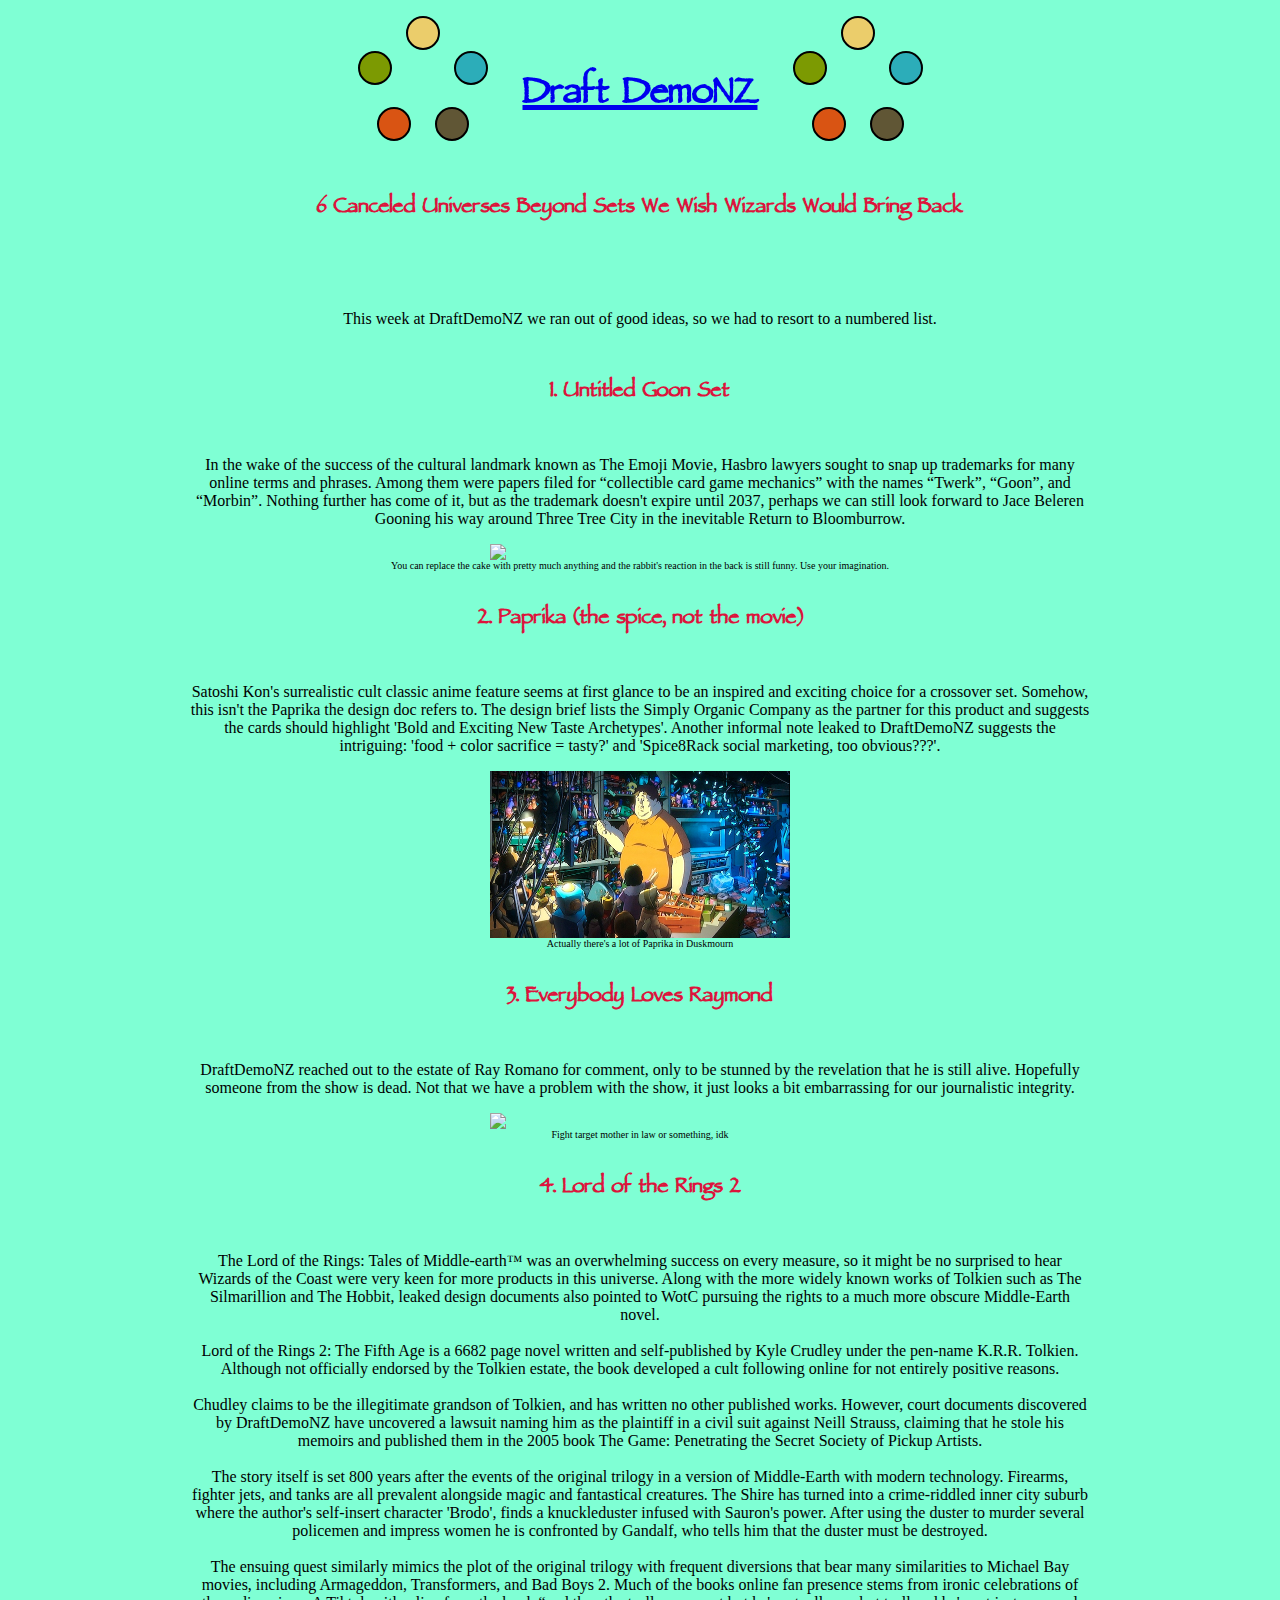
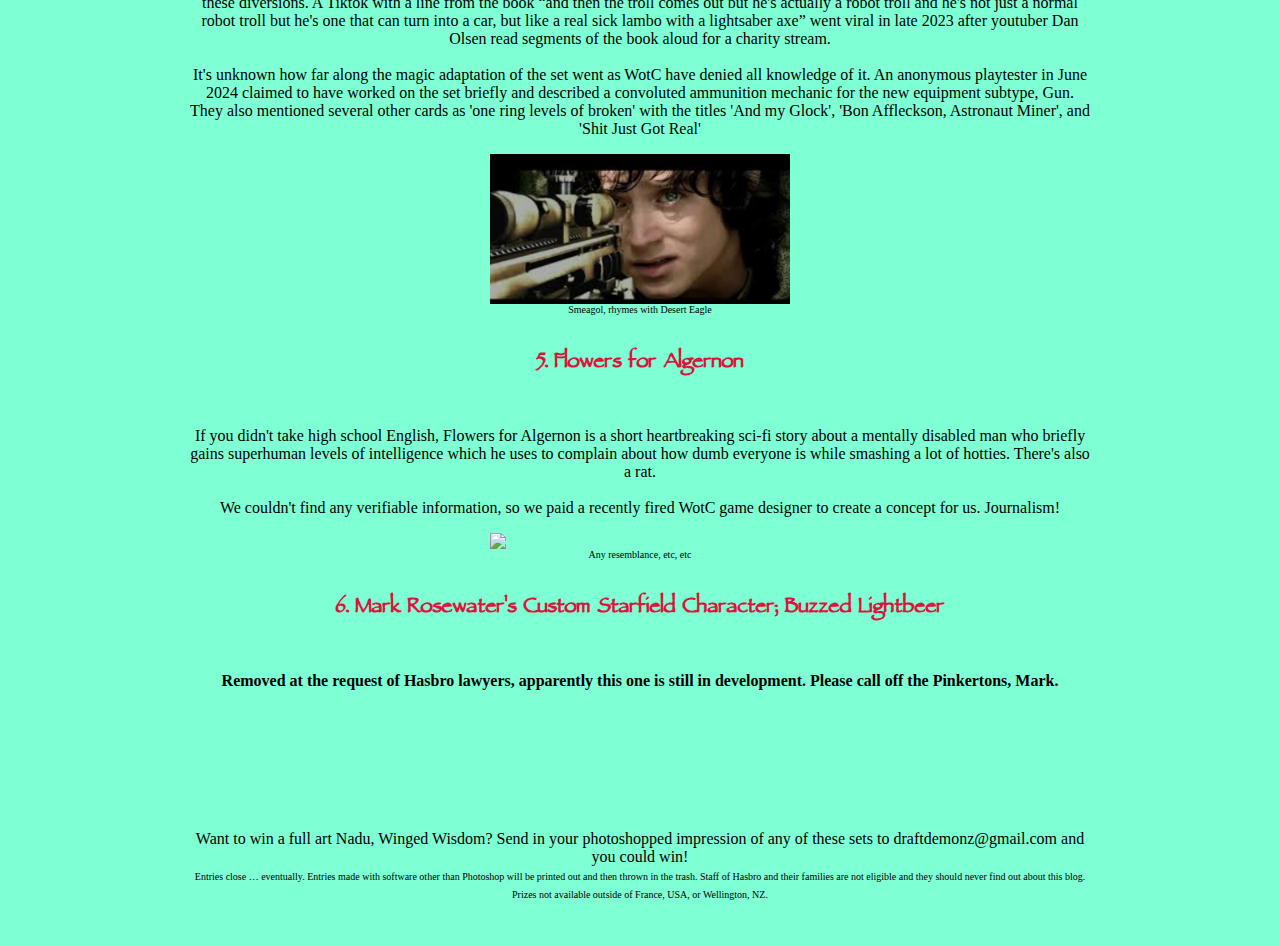
==== articles/cancelledUBs.html @ 1e6b8a66 "CancelledUBs article" ====
<!DOCTYPE html>
<html>
<head>
<link rel="stylesheet" href="../styles/styles.css">

</head>
<body>
    <div class="header">
        <div class="header-inner">
            <div class="manaWheel">
                <div class="white"></div>
                <div class="blue"></div>
                <div class="black"></div>
                <div class="red"></div>
                <div class="green"></div>
            </div>
            <h1><a href="/">Draft DemoNZ</a></h1>
            <div class="manaWheel">
                <div class="white"></div>
                <div class="blue"></div>
                <div class="black"></div>
                <div class="red"></div>
                <div class="green"></div>
            </div>
        </div>
<h3>6 Canceled Universes Beyond Sets We Wish Wizards Would Bring Back</h3>
</div>
<br />

<div class="outer">
    <div class="inner">

<p>This week at DraftDemoNZ we ran out of good ideas, so we had to resort to a numbered list.</p>

<h3>
    1. Untitled Goon Set
</h3>

<p>
    In the wake of the success of the cultural landmark known as The Emoji Movie, Hasbro lawyers sought to snap up trademarks for many online terms and phrases. Among them were papers filed for “collectible card game mechanics” with the names “Twerk”, “Goon”, and “Morbin”. Nothing further has come of it, but as the trademark doesn't expire until 2037, perhaps we can still look forward to Jace Beleren Gooning his way around Three Tree City in the inevitable Return to Bloomburrow.
</p>
<img class="card" src="../images/cards/CarrotCake.png" />
<span class="caption">You can replace the cake with pretty much anything and the rabbit's reaction in the back is still funny. Use your imagination.</span>

<h3>
    2. Paprika (the spice, not the movie)
</h3>

<p>
    Satoshi Kon's surrealistic cult classic anime feature seems at first glance to be an inspired and exciting choice for a crossover set. 

    Somehow, this isn't the Paprika the design doc refers to. The design brief lists the Simply Organic Company as the partner for this product and suggests the cards should highlight 'Bold and Exciting New Taste Archetypes'. Another informal note leaked to DraftDemoNZ suggests the intriguing: 'food + color sacrifice = tasty?' and 'Spice8Rack social marketing, too obvious???'.
    
</p>
<img class="card" src="../images/averageMtgPlayer.jpg" />
<span class="caption">Actually there's a lot of Paprika in Duskmourn</span>

<h3>3. Everybody Loves Raymond</h3>
<p>
    DraftDemoNZ reached out to the estate of Ray Romano for comment, only to be stunned by the revelation that he is still alive. Hopefully someone from the show is dead. Not that we have a problem with the show, it just looks a bit embarrassing for our journalistic integrity.
</p>
<img class="card" src="../images/Raymond.png" />
<span class="caption">Fight target mother in law or something, idk</span>

<h3>4. Lord of the Rings 2</h3>
<p>
    The Lord of the Rings: Tales of Middle-earth™ was an overwhelming success on every measure, so it might be no surprised to hear Wizards of the Coast were very keen for more products in this universe. Along with the more widely known works of Tolkien such as The Silmarillion and The Hobbit, leaked design documents also pointed to WotC pursuing the rights to a much more obscure Middle-Earth novel.
<br/><br/>
Lord of the Rings 2: The Fifth Age is a 6682 page novel written and self-published by Kyle Crudley under the pen-name K.R.R. Tolkien. Although not officially endorsed by the Tolkien estate, the book developed a cult following online for not entirely positive reasons.
<br/><br/>
Chudley claims to be the illegitimate grandson of Tolkien, and has written no other published works. However, court documents discovered by DraftDemoNZ have uncovered a lawsuit naming him as the plaintiff in a civil suit against Neill Strauss, claiming that he stole his memoirs and published them in the 2005 book The Game: Penetrating the Secret Society of Pickup Artists.
<br/><br/>
The story itself is set 800 years after the events of the original trilogy in a version of Middle-Earth with modern technology. Firearms, fighter jets, and tanks are all prevalent alongside magic and fantastical creatures. The Shire has turned into a crime-riddled inner city suburb where the author's self-insert character 'Brodo', finds a knuckleduster infused with Sauron's power. After using the duster to murder several policemen and impress women he is confronted by Gandalf, who tells him that the duster must be destroyed.
<br/><br/>
The ensuing quest similarly mimics the plot of the original trilogy with frequent diversions that bear many similarities to Michael Bay movies, including Armageddon, Transformers, and Bad Boys 2. Much of the books online fan presence stems from ironic celebrations of these diversions. A Tiktok with a line from the book “and then the troll comes out but he's actually a robot troll and he's not just a normal robot troll but he's one that can turn into a car, but like a real sick lambo with a lightsaber axe” went viral in late 2023 after youtuber Dan Olsen read segments of the book aloud for a charity stream.
<br/><br/>
It's unknown how far along the magic adaptation of the set went as WotC have denied all knowledge of it. An anonymous playtester in June 2024 claimed to have worked on the set briefly and described a convoluted ammunition mechanic for the new equipment subtype, Gun. They also mentioned several other cards as 'one ring levels of broken' with the titles 'And my Glock', 'Bon Affleckson, Astronaut Miner', and 'Shit Just Got Real'

</p>
<img class="card" src="../images/frodoSniper.png" />
<span class="caption">Smeagol, rhymes with Desert Eagle</span>

<h3>
    5. Flowers for Algernon
</h3>
<p>
If you didn't take high school English, Flowers for Algernon is a short heartbreaking sci-fi story about a mentally disabled man who briefly gains superhuman levels of intelligence which he uses to complain about how dumb everyone is while smashing a lot of hotties. There's also a rat.
<br /><br />
We couldn't find any verifiable information, so we paid a recently fired WotC game designer to create a concept for us. Journalism!
</p>
<img class="card" src="../images/customCards/algernon.png" />
<span class="caption">Any resemblance, etc, etc</span>

<h3>6. Mark Rosewater's Custom Starfield Character; Buzzed Lightbeer</h3>

<p><strong>Removed at the request of Hasbro lawyers, apparently this one is still in development. Please call off the Pinkertons, Mark.</strong></p>

<br /><br /><br /><br /><br /><br />
<p>
    Want to win a full art Nadu, Winged Wisdom? Send in your photoshopped impression of any of these sets to draftdemonz@gmail.com and you could win! 
<br /><span class="caption">Entries close … eventually. Entries made with software other than Photoshop will be printed out and then thrown in the trash. Staff of Hasbro and their families are not eligible and they should never find out about this blog. Prizes not available outside of France, USA, or Wellington, NZ.
</small>
</p>
</div>
</div>
</body>
</html>
---- styles/styles.css ----
@font-face { font-family: Parchment; src: url('../fonts/ParchmentMF.ttf'); } 

h1, h2, h3, h4, h5, h6 {
    font-family: Parchment;
    color:crimson;
}

h1 {
font-size: 56px;
}

h2 {
font-size: 44px;
}

h3 {
    font-size: 32px;
}
h4 {
    font-size: 28px;
}
h5 {
    font-size: 24px;
}
h6 {
    font-size: 20px;
}

body {
    background-color: aquamarine;
    display: flex;
    flex-direction: column;
    align-items: center;
}

.header {

}

.header-inner {
display: flex;
justify-content: center;
margin-top: 20px;
}

.text-center {
    text-align: center;
}

.threeCol {
 display: flex;
 justify-content: center;
}

.article {
    flex-basis: calc(100%/3);
    display: flex;
    flex-direction: column;
    align-items: center;
    margin: 20px;
}

.article img {
    max-width: 400px;
    height: auto;
}

img.card {
    width: 300px;
    height: auto;
}

img.bigimg {
    max-width: 800px;
    height: auto; 
}

@keyframes rotateInfinite {
    from {
      transform: rotateZ(0deg);
    }
  
    to {
        transform: rotateZ(360deg);
    }
  }

.manaWheel {
    width: 100px;
    height: 100px;
    rotate: 360deg;
    animation: 5s infinite linear rotateInfinite;
    position: relative;
    margin-left: 50px;
    margin-right: 50px;
}

.manaWheel > div {
width: 30px;
height: 30px;
border-radius: 50%;
position: absolute;
border: 2px solid black;
}

.manaWheel > div:before {
    /* highlight */
content: '';
position: absolute;
z-index: 1;
}

.manaWheel > div:after {
    /* shadow */
content: '';
position: absolute;
z-index: 1;
}

.outer {
    padding: 20px;
    display: flex;
    align-items: center;
}

.outer .inner {
    max-width: 900px;
    text-align:  center;
    align-items: center;
    justify-content: center;
display: flex;
flex-direction: column;
}
.caption {
    font-size: 10px;
}

/* .manaWheel .white {
background-color: #ebcd6b;
top: calc(5% - 17px);
left: calc(50% - 17px);
}
.manaWheel .blue {
    background-color: #2cadb9;
    top: calc(40% - 17px);
    left: calc(98% - 17px);
}
.manaWheel .black {
    background-color: #605635;
    left: calc(79% - 17px);
    top:calc(96% - 17px);
}
.manaWheel .red {
    background-color: #d95413;
    left: calc(21% - 17px);
    top:calc(96% - 17px);
}
.manaWheel .green {
    background-color: #7c9a02;
    left: calc(2% - 17px);
    top:calc(40% - 17px);
} */

.manaWheel .white {
    background-color: #ebcd6b;
    top: calc(5% - 17px);
    left: calc(50% - 17px);
    }
    .manaWheel .blue {
        background-color: #2cadb9;
        top: calc(40% - 17px);
        left: calc(98% - 17px);
    }
    .manaWheel .black {
        background-color: #605635;
        left: calc(79% - 17px);
        top:calc(96% - 17px);
    }
    .manaWheel .red {
        background-color: #d95413;
        left: calc(21% - 17px);
        top:calc(96% - 17px);
    }
    .manaWheel .green {
        background-color: #7c9a02;
        left: calc(2% - 17px);
        top:calc(40% - 17px);
    }

@media screen and (max-width: 4768px) {
    .threeCol {
flex-wrap: wrap;
    }
    .threeCol .article {
        flex-basis: 100%;
    }
  }
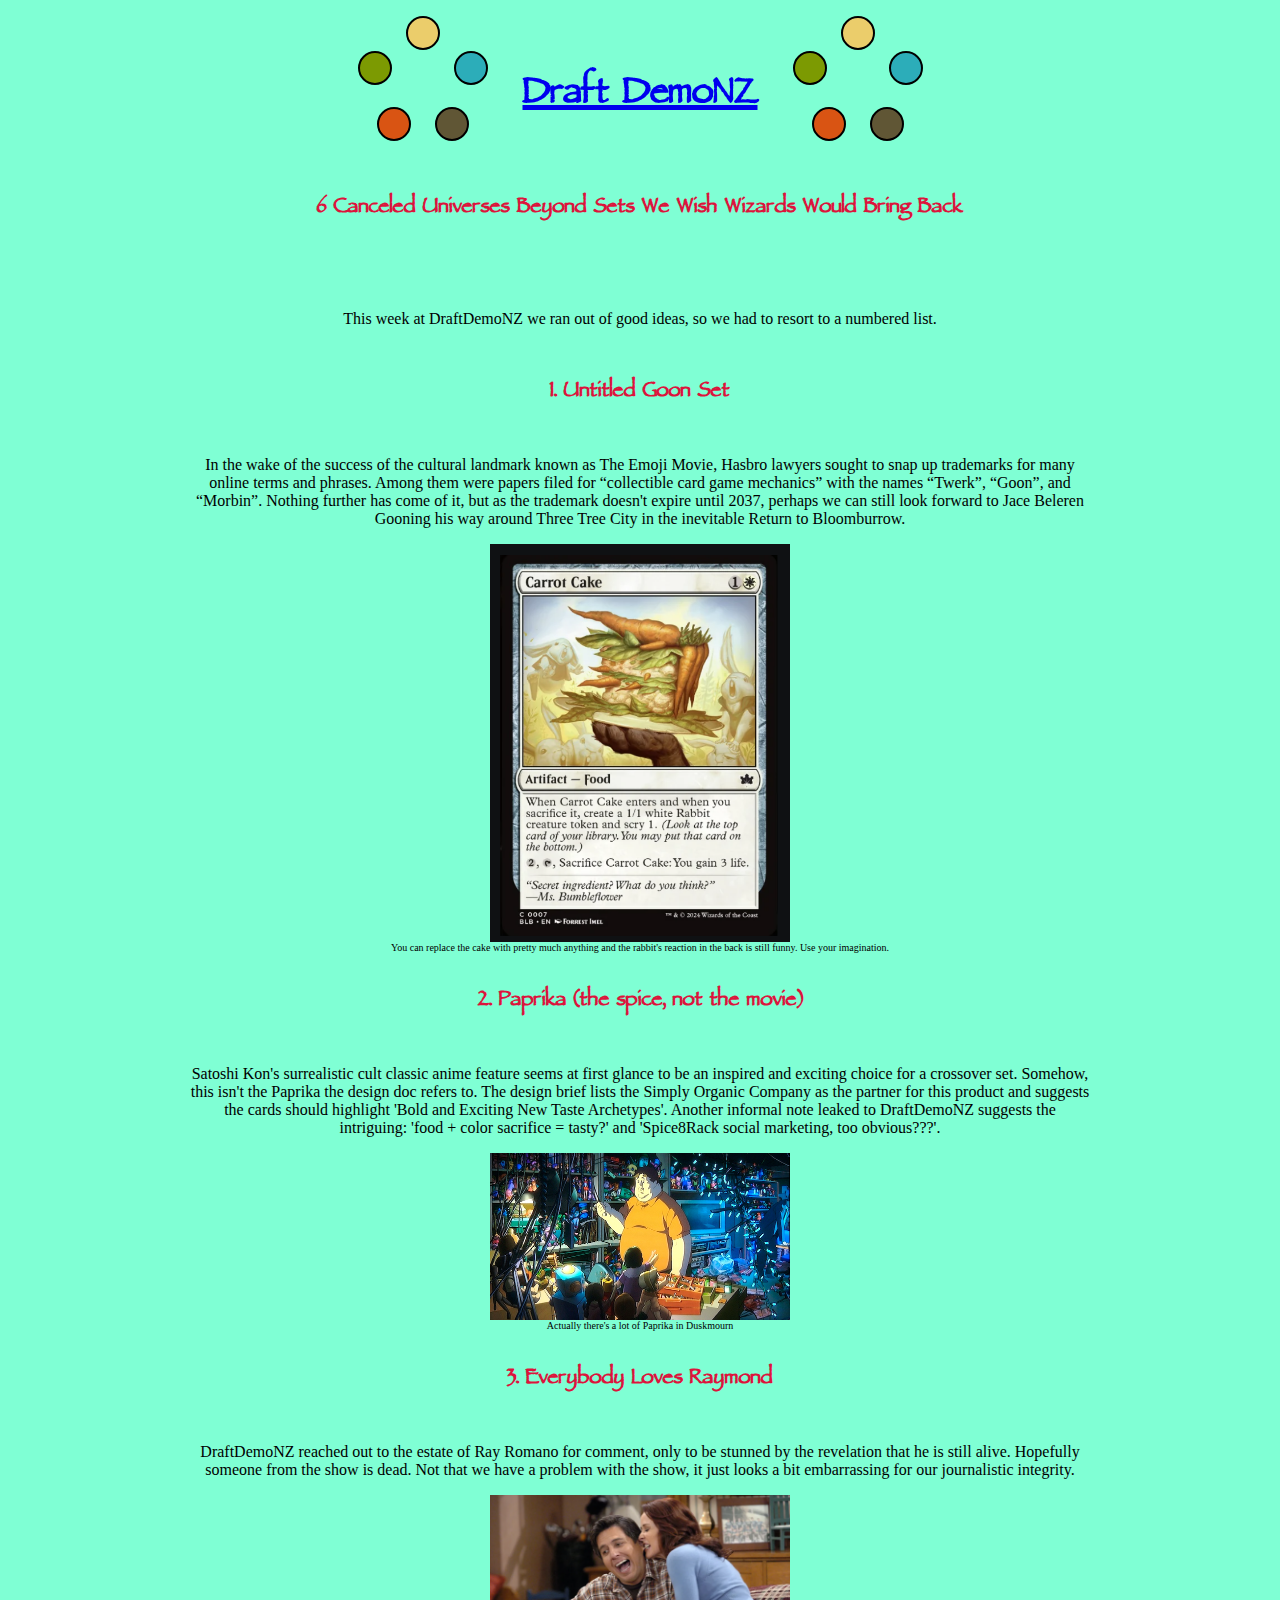
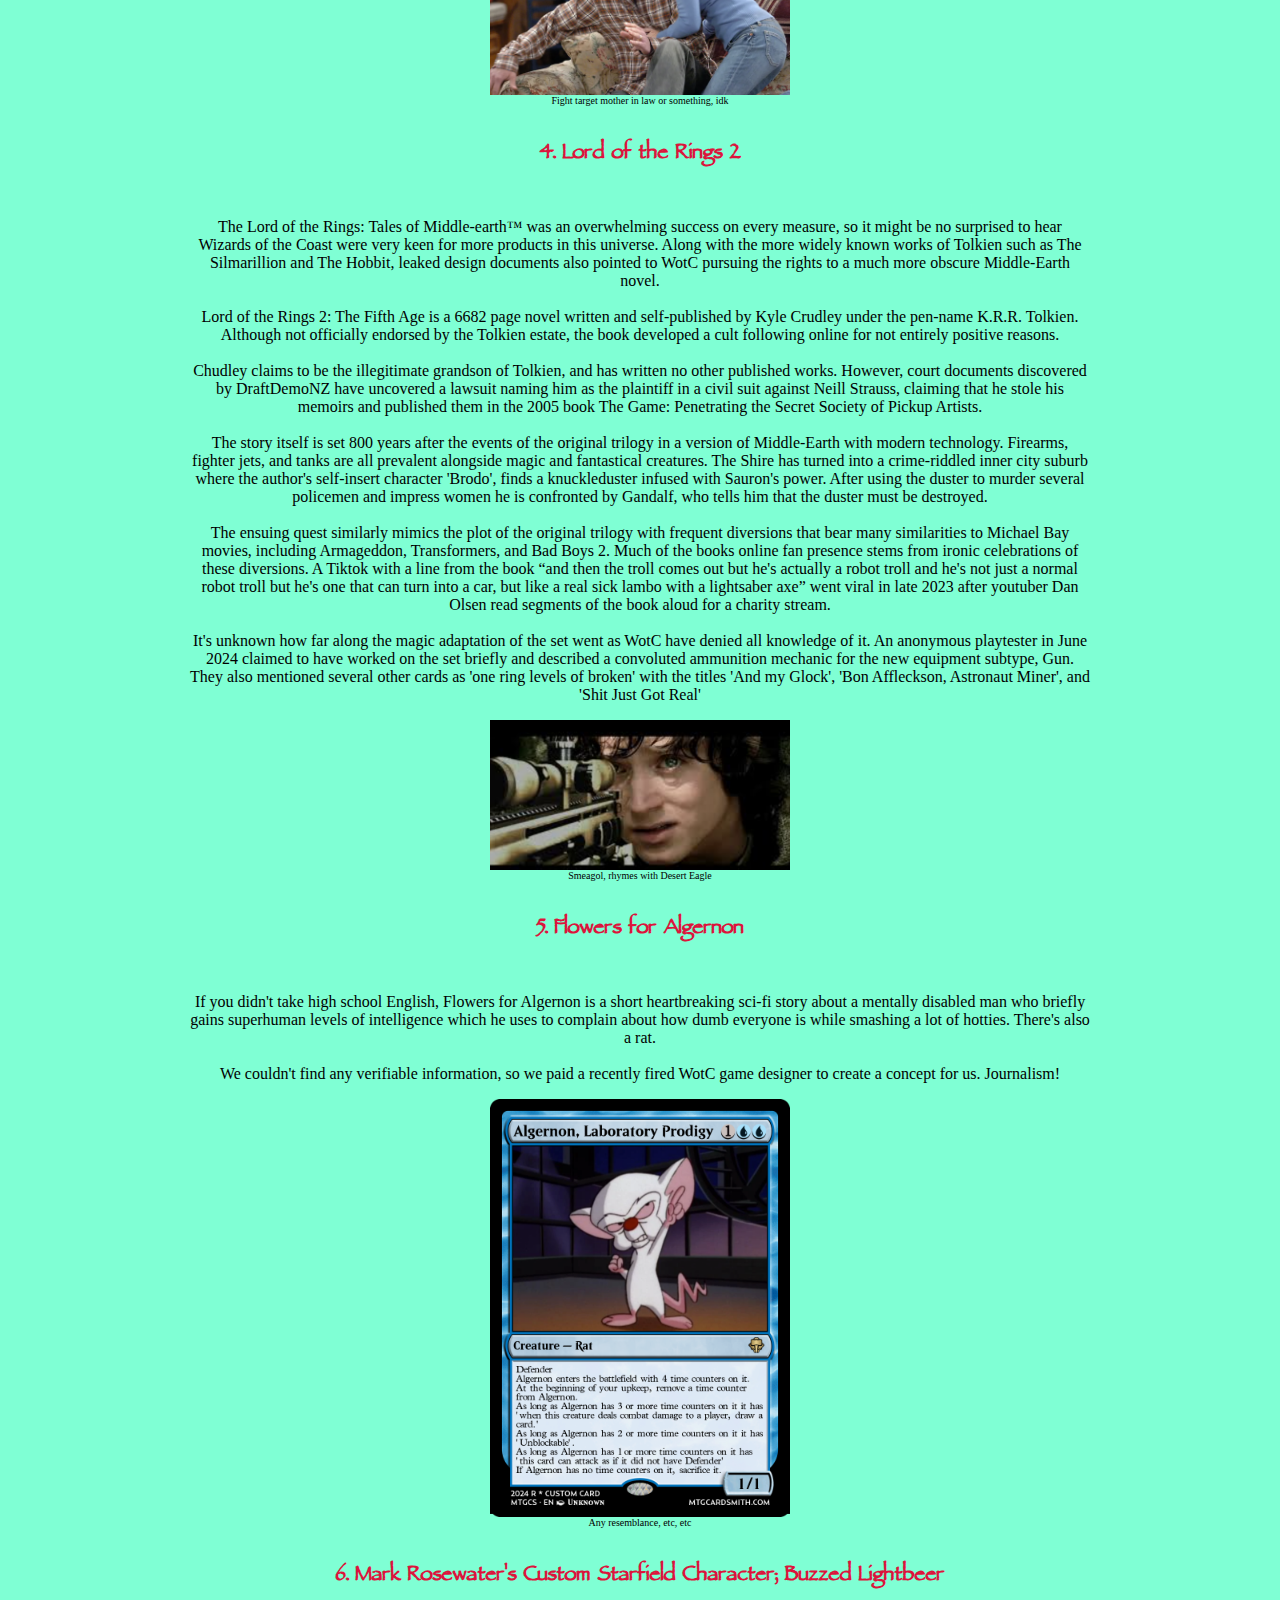
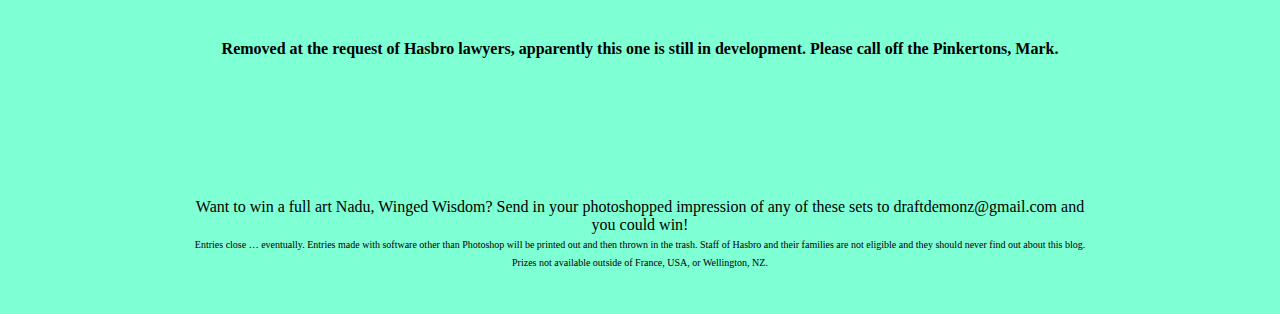
==== commit 7fb130aa: "casing" ====
--- a/articles/cancelledUBs.html
+++ b/articles/cancelledUBs.html
@@ -39,7 +39,7 @@
 <p>
     In the wake of the success of the cultural landmark known as The Emoji Movie, Hasbro lawyers sought to snap up trademarks for many online terms and phrases. Among them were papers filed for “collectible card game mechanics” with the names “Twerk”, “Goon”, and “Morbin”. Nothing further has come of it, but as the trademark doesn't expire until 2037, perhaps we can still look forward to Jace Beleren Gooning his way around Three Tree City in the inevitable Return to Bloomburrow.
 </p>
-<img class="card" src="../images/cards/CarrotCake.png" />
+<img class="card" src="../images/cards/carrotCake.png" />
 <span class="caption">You can replace the cake with pretty much anything and the rabbit's reaction in the back is still funny. Use your imagination.</span>
 
 <h3>
@@ -59,7 +59,7 @@
 <p>
     DraftDemoNZ reached out to the estate of Ray Romano for comment, only to be stunned by the revelation that he is still alive. Hopefully someone from the show is dead. Not that we have a problem with the show, it just looks a bit embarrassing for our journalistic integrity.
 </p>
-<img class="card" src="../images/Raymond.png" />
+<img class="card" src="../images/raymond.png" />
 <span class="caption">Fight target mother in law or something, idk</span>
 
 <h3>4. Lord of the Rings 2</h3>
@@ -88,7 +88,7 @@
 <br /><br />
 We couldn't find any verifiable information, so we paid a recently fired WotC game designer to create a concept for us. Journalism!
 </p>
-<img class="card" src="../images/customCards/algernon.png" />
+<img class="card" src="../images/customCards/Algernon.png" />
 <span class="caption">Any resemblance, etc, etc</span>
 
 <h3>6. Mark Rosewater's Custom Starfield Character; Buzzed Lightbeer</h3>
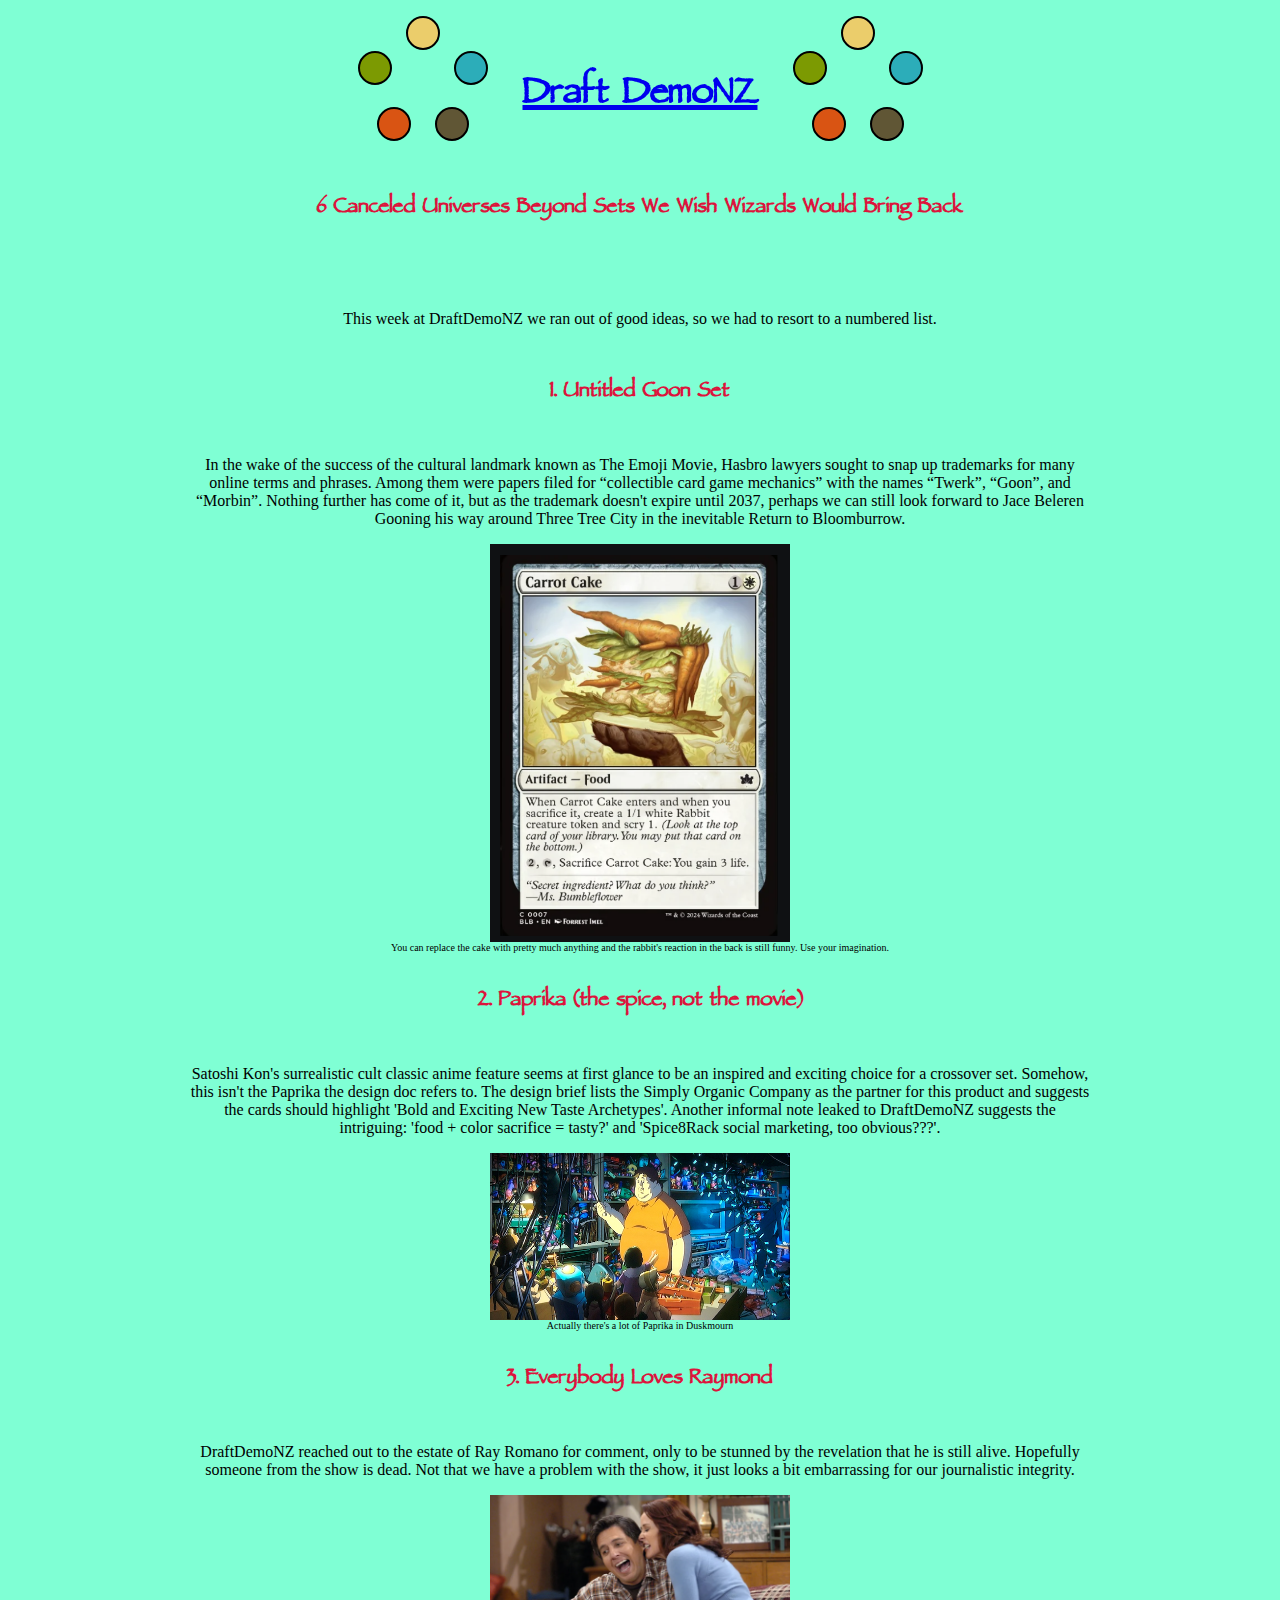
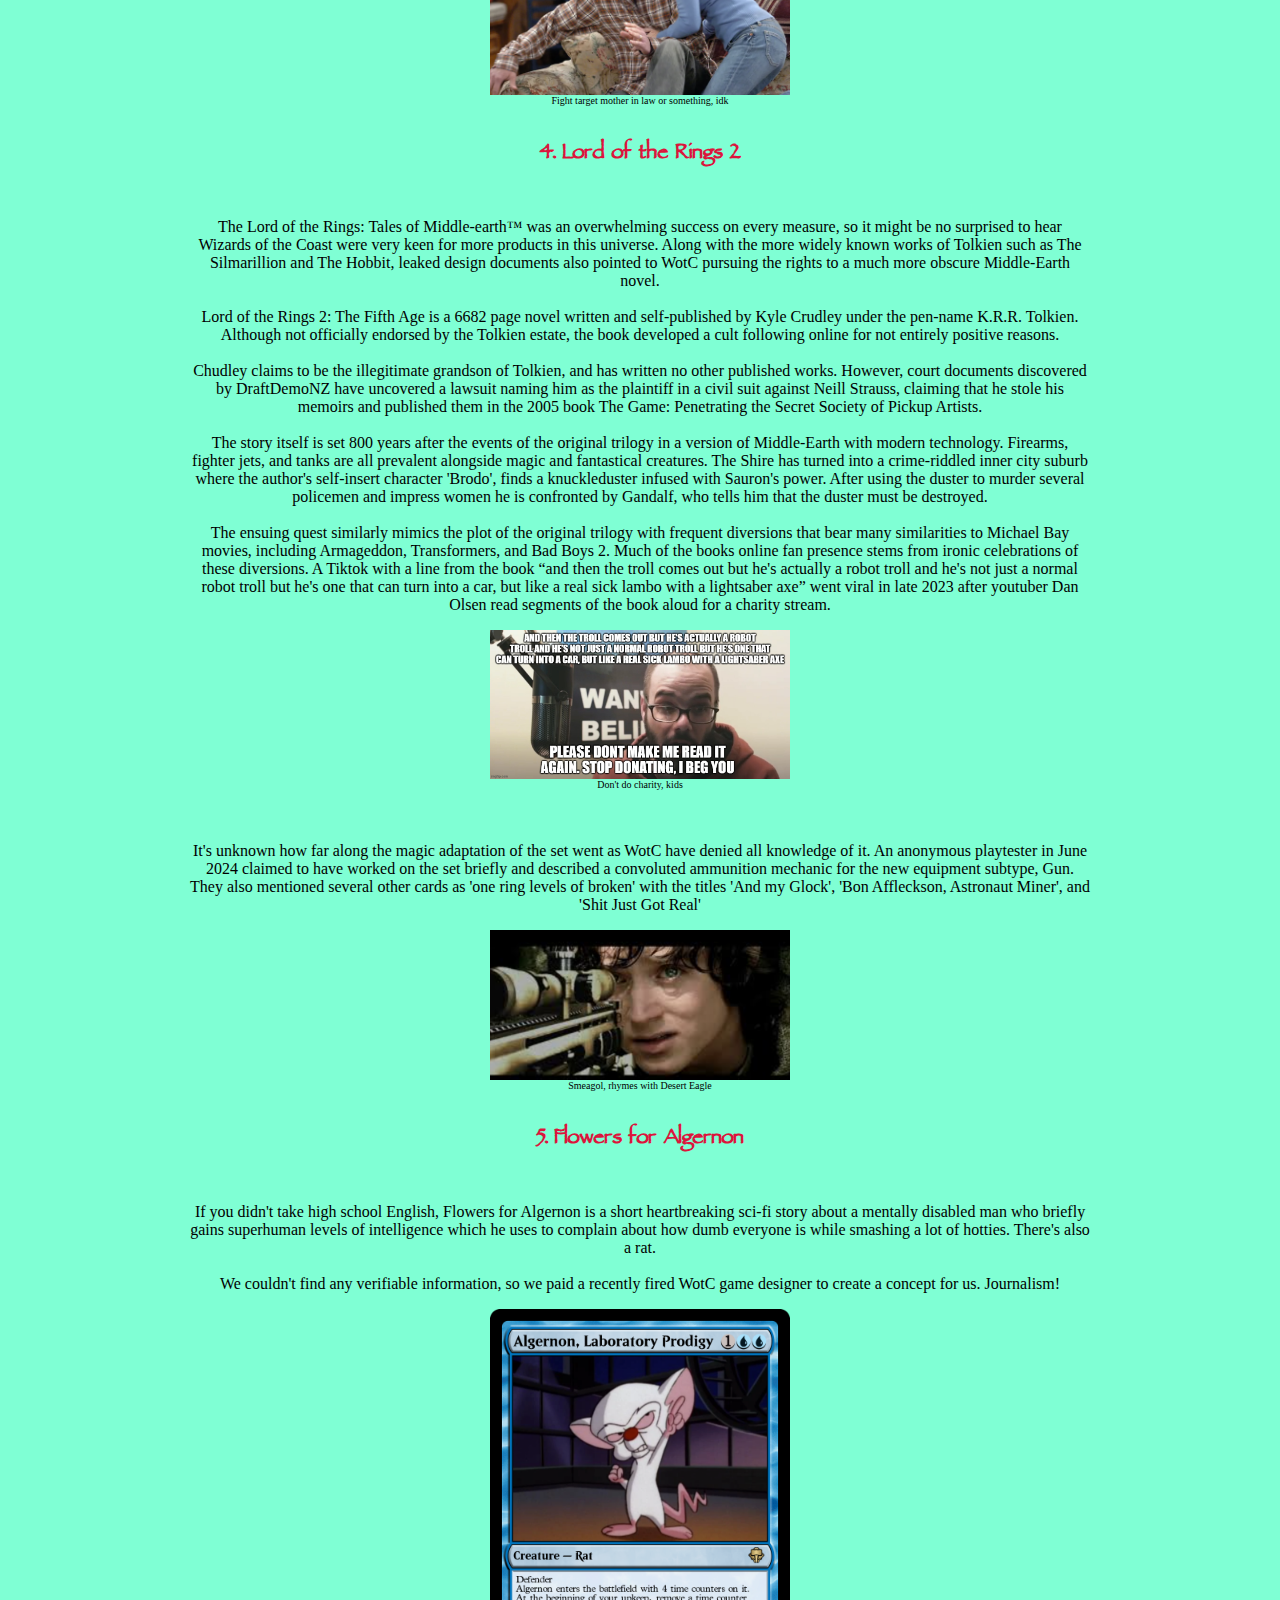
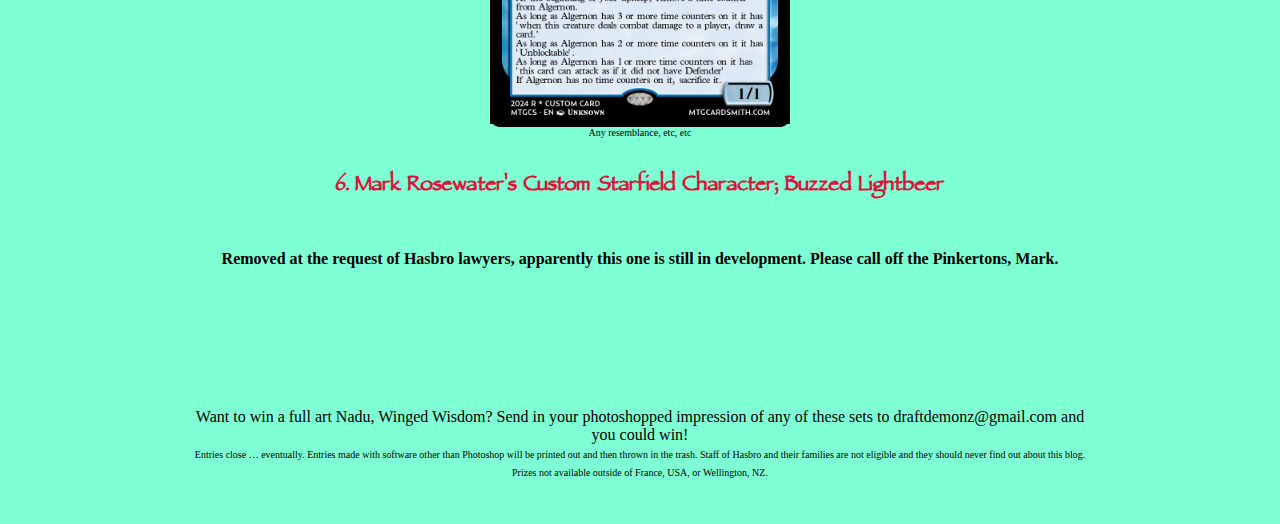
==== commit fdf9b700: "missing img" ====
--- a/articles/cancelledUBs.html
+++ b/articles/cancelledUBs.html
@@ -73,6 +73,10 @@
 The story itself is set 800 years after the events of the original trilogy in a version of Middle-Earth with modern technology. Firearms, fighter jets, and tanks are all prevalent alongside magic and fantastical creatures. The Shire has turned into a crime-riddled inner city suburb where the author's self-insert character 'Brodo', finds a knuckleduster infused with Sauron's power. After using the duster to murder several policemen and impress women he is confronted by Gandalf, who tells him that the duster must be destroyed.
 <br/><br/>
 The ensuing quest similarly mimics the plot of the original trilogy with frequent diversions that bear many similarities to Michael Bay movies, including Armageddon, Transformers, and Bad Boys 2. Much of the books online fan presence stems from ironic celebrations of these diversions. A Tiktok with a line from the book “and then the troll comes out but he's actually a robot troll and he's not just a normal robot troll but he's one that can turn into a car, but like a real sick lambo with a lightsaber axe” went viral in late 2023 after youtuber Dan Olsen read segments of the book aloud for a charity stream.
+</p>
+<img class="card" src="../images/olsonMeme.jpg" />
+<span class="caption">Don't do charity, kids</span>
+<p>
 <br/><br/>
 It's unknown how far along the magic adaptation of the set went as WotC have denied all knowledge of it. An anonymous playtester in June 2024 claimed to have worked on the set briefly and described a convoluted ammunition mechanic for the new equipment subtype, Gun. They also mentioned several other cards as 'one ring levels of broken' with the titles 'And my Glock', 'Bon Affleckson, Astronaut Miner', and 'Shit Just Got Real'
 
